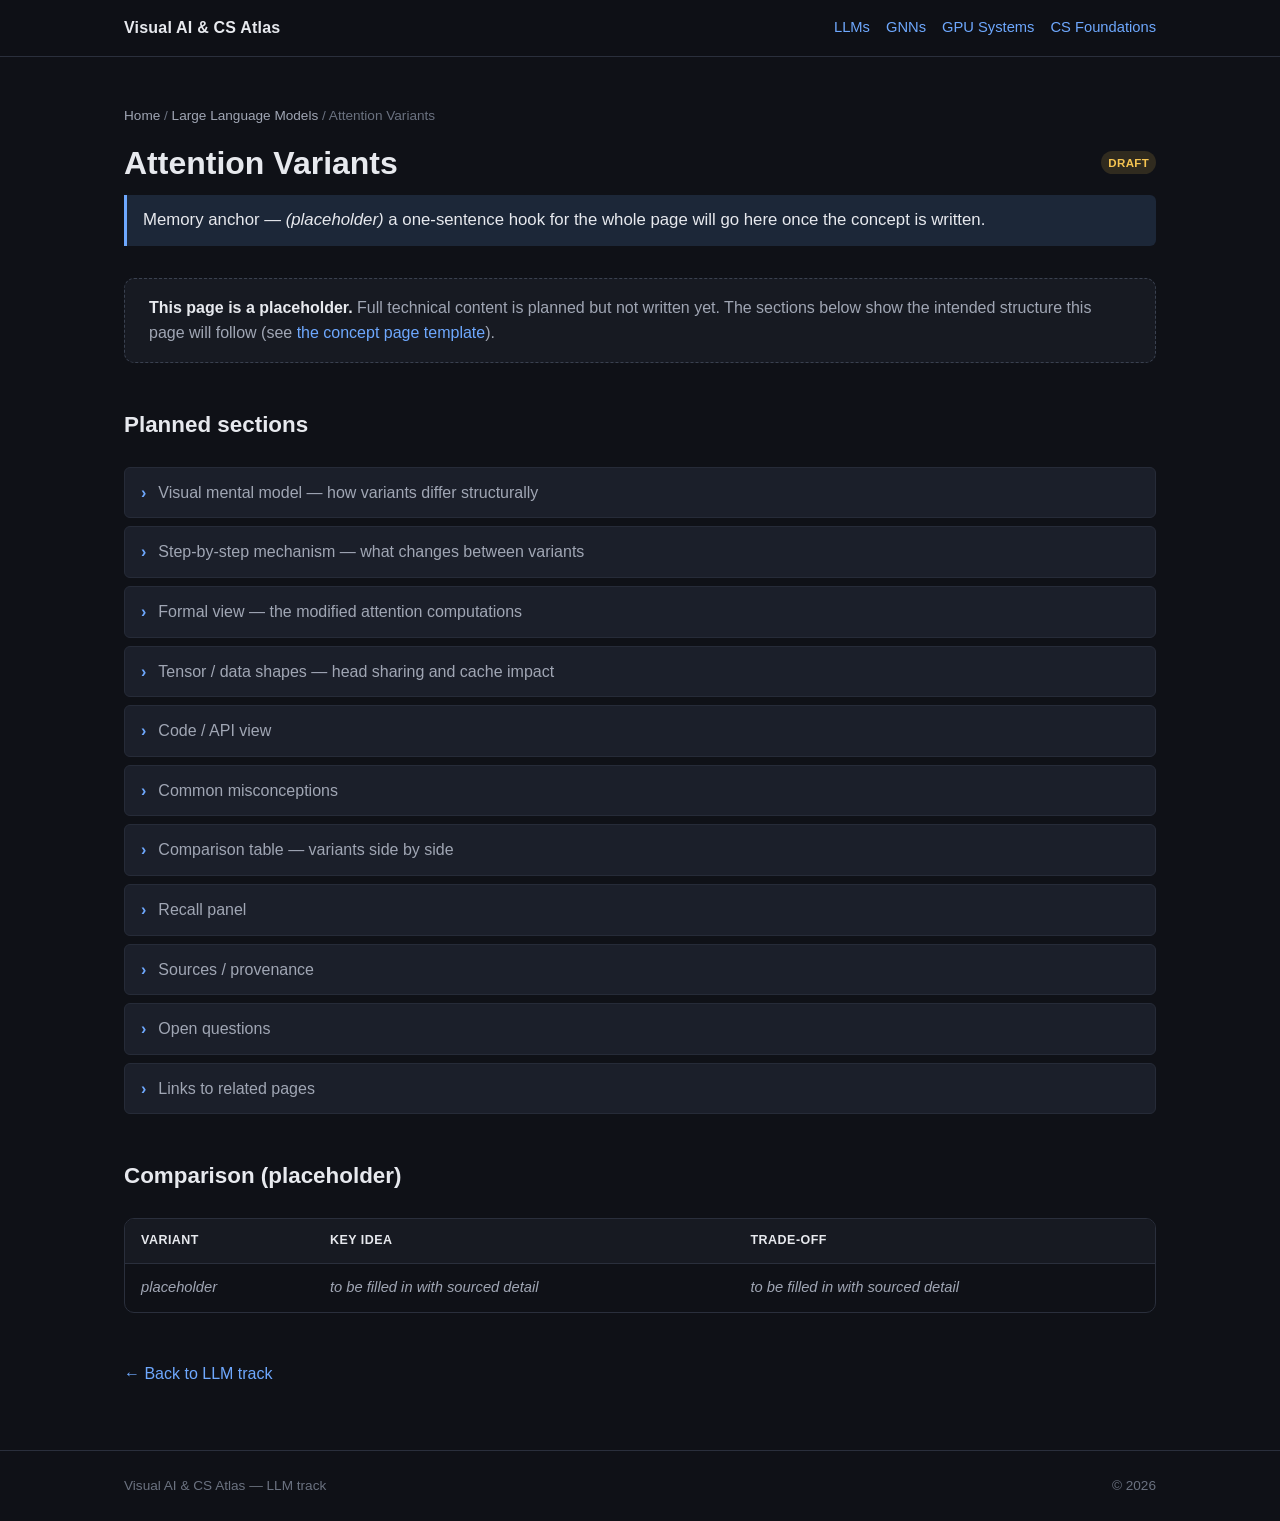
==== pages/llms/attention-variants.html @ 218eb195 "initial commit: setup scaffolding and documentation." ====
<!DOCTYPE html>
<html lang="en">
  <head>
    <meta charset="utf-8" />
    <meta name="viewport" content="width=device-width, initial-scale=1" />
    <title>Attention Variants — Visual AI &amp; CS Atlas</title>
    <meta
      name="description"
      content="Placeholder page comparing attention variants. Content is planned."
    />
    <link rel="stylesheet" href="../../styles/base.css" />
    <link rel="stylesheet" href="../../styles/layout.css" />
    <link rel="stylesheet" href="../../styles/components.css" />
  </head>
  <body>
    <div class="page">
      <header class="topnav">
        <div class="container topnav__inner">
          <a class="topnav__brand" href="../../index.html"
            >Visual AI &amp; CS Atlas</a
          >
          <nav class="topnav__links">
            <a href="index.html">LLMs</a>
            <a href="../gnns/index.html">GNNs</a>
            <a href="../gpu-systems/index.html">GPU Systems</a>
            <a href="../cs-foundations/index.html">CS Foundations</a>
          </nav>
        </div>
      </header>

      <main class="main">
        <div class="container">
          <div class="breadcrumb">
            <a href="../../index.html">Home</a> /
            <a href="index.html">Large Language Models</a> / Attention Variants
          </div>

          <section class="page-header">
            <div class="card__head" style="margin-bottom: var(--space-3)">
              <h1 style="margin: 0">Attention Variants</h1>
              <span class="pill pill--draft">Draft</span>
            </div>
            <p class="anchor">
              Memory anchor — <em>(placeholder)</em> a one-sentence hook for the
              whole page will go here once the concept is written.
            </p>
          </section>

          <div class="callout">
            <p style="margin: 0">
              <strong>This page is a placeholder.</strong> Full technical content
              is planned but not written yet. The sections below show the
              intended structure this page will follow (see
              <a href="../../templates/concept-page-template.html"
                >the concept page template</a
              >).
            </p>
          </div>

          <section class="section">
            <div class="section__title"><h2>Planned sections</h2></div>
            <ul class="planned">
              <li>Visual mental model — how variants differ structurally</li>
              <li>Step-by-step mechanism — what changes between variants</li>
              <li>Formal view — the modified attention computations</li>
              <li>Tensor / data shapes — head sharing and cache impact</li>
              <li>Code / API view</li>
              <li>Common misconceptions</li>
              <li>Comparison table — variants side by side</li>
              <li>Recall panel</li>
              <li>Sources / provenance</li>
              <li>Open questions</li>
              <li>Links to related pages</li>
            </ul>
          </section>

          <section class="section">
            <div class="section__title"><h2>Comparison (placeholder)</h2></div>
            <div class="table-wrap">
              <table class="compare">
                <thead>
                  <tr>
                    <th>Variant</th>
                    <th>Key idea</th>
                    <th>Trade-off</th>
                  </tr>
                </thead>
                <tbody>
                  <tr>
                    <td><em>placeholder</em></td>
                    <td><em>to be filled in with sourced detail</em></td>
                    <td><em>to be filled in with sourced detail</em></td>
                  </tr>
                </tbody>
              </table>
            </div>
          </section>

          <p>
            <a href="index.html">← Back to LLM track</a>
          </p>
        </div>
      </main>

      <footer class="footer">
        <div class="container footer__inner">
          <span>Visual AI &amp; CS Atlas — LLM track</span>
          <span>&copy; <span data-current-year>2026</span></span>
        </div>
      </footer>
    </div>

    <script src="../../scripts/main.js"></script>
    <script src="../../scripts/visual-components.js"></script>
  </body>
</html>
---- styles/base.css ----
/* ==========================================================================
   base.css — design tokens, resets, and base element styles
   Visual AI & CS Atlas
   --------------------------------------------------------------------------
   All theme values live here as CSS custom properties so that layout.css and
   components.css stay declarative. Adjust the palette / spacing scale in one
   place and the whole site follows.
   ========================================================================== */

:root {
  /* --- Backgrounds --- */
  --bg: #0f1117;
  --bg-elevated: #171a22;
  --bg-card: #1b1f2a;
  --bg-inset: #11141b;

  /* --- Text --- */
  --text: #e7e9ee;
  --text-muted: #a0a6b4;
  --text-faint: #6b7280;

  /* --- Accents --- */
  --accent: #6ea8fe;
  --accent-strong: #4f8cff;
  --accent-soft: rgba(110, 168, 254, 0.14);
  --accent-2: #b692f6;

  /* --- Borders --- */
  --border: #2a2f3c;
  --border-strong: #3a4150;
  --card-border: #262b38;

  /* --- Status label colors --- */
  --status-available: #57d9a3;
  --status-available-bg: rgba(87, 217, 163, 0.14);
  --status-draft: #f5c451;
  --status-draft-bg: rgba(245, 196, 81, 0.14);
  --status-soon: #8a93a6;
  --status-soon-bg: rgba(138, 147, 166, 0.14);
  --status-review: #f59e8b;
  --status-review-bg: rgba(245, 158, 139, 0.14);
  --status-verified: #6ea8fe;
  --status-verified-bg: rgba(110, 168, 254, 0.14);

  /* --- Spacing scale --- */
  --space-1: 0.25rem;
  --space-2: 0.5rem;
  --space-3: 0.75rem;
  --space-4: 1rem;
  --space-5: 1.5rem;
  --space-6: 2rem;
  --space-7: 3rem;
  --space-8: 4rem;

  /* --- Radius --- */
  --radius-sm: 6px;
  --radius: 10px;
  --radius-lg: 16px;

  /* --- Fonts --- */
  --font-sans: -apple-system, BlinkMacSystemFont, "Segoe UI", Roboto, Helvetica,
    Arial, sans-serif, "Apple Color Emoji", "Segoe UI Emoji";
  --font-mono: ui-monospace, SFMono-Regular, "SF Mono", Menlo, Consolas,
    "Liberation Mono", monospace;

  /* --- Layout --- */
  --content-max: 1080px;
  --shadow: 0 1px 2px rgba(0, 0, 0, 0.3), 0 4px 16px rgba(0, 0, 0, 0.25);
}

/* --- Reset --- */
*,
*::before,
*::after {
  box-sizing: border-box;
}

html {
  font-size: 16px;
  scroll-behavior: smooth;
}

body {
  margin: 0;
  background: var(--bg);
  color: var(--text);
  font-family: var(--font-sans);
  line-height: 1.6;
  -webkit-font-smoothing: antialiased;
  text-rendering: optimizeLegibility;
}

h1,
h2,
h3,
h4 {
  line-height: 1.25;
  margin: 0 0 var(--space-3);
  font-weight: 650;
}

h1 {
  font-size: 2rem;
}
h2 {
  font-size: 1.4rem;
}
h3 {
  font-size: 1.1rem;
}

p {
  margin: 0 0 var(--space-4);
  color: var(--text-muted);
}

a {
  color: var(--accent);
  text-decoration: none;
}
a:hover {
  color: var(--accent-strong);
  text-decoration: underline;
}

code,
pre {
  font-family: var(--font-mono);
  font-size: 0.9em;
}

ul,
ol {
  color: var(--text-muted);
}

hr {
  border: none;
  border-top: 1px solid var(--border);
  margin: var(--space-6) 0;
}

small {
  color: var(--text-faint);
}
---- styles/layout.css ----
/* ==========================================================================
   layout.css — page shell, navigation skeleton, and grid systems
   Visual AI & CS Atlas
   --------------------------------------------------------------------------
   Structural layout only. Visual treatment of cards / pills / panels lives in
   components.css. Keeping a stable layout here is intentional: pages should be
   recognizable by shape, per the project's "consistent page layout" principle.
   ========================================================================== */

/* --- Page shell --- */
.page {
  display: flex;
  flex-direction: column;
  min-height: 100vh;
}

.container {
  width: 100%;
  max-width: var(--content-max);
  margin: 0 auto;
  padding: 0 var(--space-5);
}

/* --- Top navigation --- */
.topnav {
  position: sticky;
  top: 0;
  z-index: 10;
  background: rgba(15, 17, 23, 0.85);
  backdrop-filter: blur(8px);
  border-bottom: 1px solid var(--border);
}

.topnav__inner {
  display: flex;
  align-items: center;
  justify-content: space-between;
  gap: var(--space-4);
  height: 56px;
}

.topnav__brand {
  font-weight: 700;
  color: var(--text);
  letter-spacing: 0.2px;
}
.topnav__brand:hover {
  text-decoration: none;
  color: var(--accent);
}

.topnav__links {
  display: flex;
  gap: var(--space-4);
  flex-wrap: wrap;
  font-size: 0.92rem;
}

/* --- Main content region --- */
.main {
  flex: 1;
  padding: var(--space-7) 0;
}

/* --- Page header block --- */
.page-header {
  margin-bottom: var(--space-6);
}
.page-header .subtitle {
  font-size: 1.05rem;
  max-width: 70ch;
}

/* --- Breadcrumb --- */
.breadcrumb {
  font-size: 0.85rem;
  color: var(--text-faint);
  margin-bottom: var(--space-4);
}
.breadcrumb a {
  color: var(--text-muted);
}

/* --- Sections --- */
.section {
  margin: var(--space-7) 0;
}
.section__title {
  display: flex;
  align-items: baseline;
  gap: var(--space-3);
  margin-bottom: var(--space-4);
}

/* --- Card grids --- */
.grid {
  display: grid;
  gap: var(--space-4);
}
.grid--2 {
  grid-template-columns: repeat(2, 1fr);
}
.grid--3 {
  grid-template-columns: repeat(3, 1fr);
}
.grid--auto {
  grid-template-columns: repeat(auto-fill, minmax(280px, 1fr));
}

/* --- Footer --- */
.footer {
  border-top: 1px solid var(--border);
  padding: var(--space-5) 0;
  color: var(--text-faint);
  font-size: 0.85rem;
}
.footer__inner {
  display: flex;
  justify-content: space-between;
  flex-wrap: wrap;
  gap: var(--space-3);
}

/* --- Responsive --- */
@media (max-width: 760px) {
  .grid--2,
  .grid--3 {
    grid-template-columns: 1fr;
  }
  .topnav__inner {
    height: auto;
    padding: var(--space-3) 0;
    flex-direction: column;
    align-items: flex-start;
  }
}
---- styles/components.css ----
/* ==========================================================================
   components.css — reusable UI components
   Visual AI & CS Atlas
   --------------------------------------------------------------------------
   Each component here is referenced by docs/VISUAL_LANGUAGE.md and
   docs/PAGE_STANDARDS.md. Keep class names stable so future concept pages can
   rely on them.
   ========================================================================== */

/* --- Cards (track + topic) --- */
.card {
  display: flex;
  flex-direction: column;
  background: var(--bg-card);
  border: 1px solid var(--card-border);
  border-radius: var(--radius);
  padding: var(--space-5);
  transition: border-color 0.15s ease, transform 0.15s ease;
}
.card:hover {
  border-color: var(--border-strong);
  transform: translateY(-2px);
}
.card__head {
  display: flex;
  align-items: center;
  justify-content: space-between;
  gap: var(--space-3);
  margin-bottom: var(--space-2);
}
.card__title {
  font-size: 1.1rem;
  font-weight: 650;
  color: var(--text);
}
.card__desc {
  color: var(--text-muted);
  font-size: 0.95rem;
  margin-bottom: var(--space-3);
}
.card__topics {
  font-size: 0.82rem;
  color: var(--text-faint);
  margin-top: auto;
}
.card__topics strong {
  color: var(--text-muted);
  font-weight: 600;
}
.card__link {
  margin-top: var(--space-4);
  font-size: 0.9rem;
  font-weight: 600;
}

/* A whole card can be a link */
a.card {
  color: inherit;
}
a.card:hover {
  text-decoration: none;
}

/* --- Status pills --- */
.pill {
  display: inline-flex;
  align-items: center;
  gap: var(--space-1);
  font-size: 0.72rem;
  font-weight: 700;
  letter-spacing: 0.03em;
  text-transform: uppercase;
  padding: 0.2em 0.6em;
  border-radius: 999px;
  white-space: nowrap;
}
.pill--available {
  color: var(--status-available);
  background: var(--status-available-bg);
}
.pill--draft {
  color: var(--status-draft);
  background: var(--status-draft-bg);
}
.pill--soon {
  color: var(--status-soon);
  background: var(--status-soon-bg);
}
.pill--review {
  color: var(--status-review);
  background: var(--status-review-bg);
}
.pill--verified {
  color: var(--status-verified);
  background: var(--status-verified-bg);
}

/* --- Memory anchor --- */
.anchor {
  border-left: 3px solid var(--accent);
  background: var(--accent-soft);
  padding: var(--space-3) var(--space-4);
  border-radius: 0 var(--radius-sm) var(--radius-sm) 0;
  color: var(--text);
  font-size: 1.05rem;
}

/* --- Metadata strip --- */
.meta {
  display: flex;
  flex-wrap: wrap;
  gap: var(--space-4);
  font-size: 0.85rem;
  color: var(--text-muted);
  padding: var(--space-3) 0;
  border-top: 1px solid var(--border);
  border-bottom: 1px solid var(--border);
}
.meta dt {
  color: var(--text-faint);
  font-size: 0.72rem;
  text-transform: uppercase;
  letter-spacing: 0.04em;
}
.meta dd {
  margin: 0;
  color: var(--text);
}

/* --- Recall panel --- */
.recall {
  background: var(--bg-elevated);
  border: 1px solid var(--border);
  border-radius: var(--radius);
  padding: var(--space-5);
}
.recall__title {
  color: var(--accent);
  font-size: 0.8rem;
  text-transform: uppercase;
  letter-spacing: 0.05em;
  margin-bottom: var(--space-3);
}

/* --- Visual placeholder box (where future diagrams will live) --- */
.viz {
  display: flex;
  flex-direction: column;
  align-items: center;
  justify-content: center;
  text-align: center;
  min-height: 220px;
  border: 1.5px dashed var(--border-strong);
  border-radius: var(--radius);
  background: repeating-linear-gradient(
    45deg,
    var(--bg-inset),
    var(--bg-inset) 12px,
    var(--bg-elevated) 12px,
    var(--bg-elevated) 24px
  );
  color: var(--text-faint);
  padding: var(--space-6);
}
.viz__label {
  font-weight: 600;
  color: var(--text-muted);
  margin-bottom: var(--space-2);
}
.viz__hint {
  font-size: 0.85rem;
}

/* --- Code-trace panel --- */
.code-trace {
  background: var(--bg-inset);
  border: 1px solid var(--border);
  border-radius: var(--radius);
  overflow: hidden;
}
.code-trace__bar {
  display: flex;
  align-items: center;
  gap: var(--space-2);
  padding: var(--space-2) var(--space-4);
  background: var(--bg-elevated);
  border-bottom: 1px solid var(--border);
  font-size: 0.78rem;
  color: var(--text-faint);
}
.code-trace pre {
  margin: 0;
  padding: var(--space-4);
  overflow-x: auto;
  color: var(--text);
}

/* --- Comparison table --- */
.table-wrap {
  overflow-x: auto;
  border: 1px solid var(--border);
  border-radius: var(--radius);
}
table.compare {
  width: 100%;
  border-collapse: collapse;
  font-size: 0.92rem;
}
table.compare th,
table.compare td {
  text-align: left;
  padding: var(--space-3) var(--space-4);
  border-bottom: 1px solid var(--border);
}
table.compare thead th {
  background: var(--bg-elevated);
  color: var(--text);
  font-size: 0.78rem;
  text-transform: uppercase;
  letter-spacing: 0.04em;
}
table.compare tbody tr:last-child td {
  border-bottom: none;
}
table.compare td {
  color: var(--text-muted);
}

/* --- Provenance block --- */
.provenance {
  border: 1px solid var(--border);
  border-left: 3px solid var(--accent-2);
  border-radius: 0 var(--radius) var(--radius) 0;
  background: var(--bg-elevated);
  padding: var(--space-4) var(--space-5);
  font-size: 0.9rem;
}
.provenance__title {
  color: var(--accent-2);
  font-size: 0.8rem;
  text-transform: uppercase;
  letter-spacing: 0.05em;
  margin-bottom: var(--space-2);
}
.provenance ul {
  margin: 0;
  padding-left: var(--space-5);
}

/* --- Callout (notes / planned content) --- */
.callout {
  border: 1px dashed var(--border-strong);
  border-radius: var(--radius);
  padding: var(--space-4) var(--space-5);
  background: var(--bg-elevated);
  color: var(--text-muted);
}
.callout strong {
  color: var(--text);
}

/* --- Planned-sections list (used on placeholder pages) --- */
.planned {
  list-style: none;
  padding: 0;
  margin: 0;
  display: grid;
  gap: var(--space-2);
}
.planned li {
  display: flex;
  align-items: center;
  gap: var(--space-3);
  padding: var(--space-3) var(--space-4);
  background: var(--bg-card);
  border: 1px solid var(--card-border);
  border-radius: var(--radius-sm);
  color: var(--text-muted);
}
.planned li::before {
  content: "›";
  color: var(--accent);
  font-weight: 700;
}

/* --- Stepper controls (scaffolding for future diagram stages) --- */
.stepper {
  display: inline-flex;
  align-items: center;
  gap: var(--space-2);
  margin-top: var(--space-4);
}
.stepper button {
  font: inherit;
  font-size: 0.85rem;
  color: var(--text);
  background: var(--bg-card);
  border: 1px solid var(--border-strong);
  border-radius: var(--radius-sm);
  padding: var(--space-2) var(--space-3);
  cursor: pointer;
}
.stepper button:hover {
  border-color: var(--accent);
}
.stepper__status {
  font-size: 0.85rem;
  color: var(--text-faint);
}
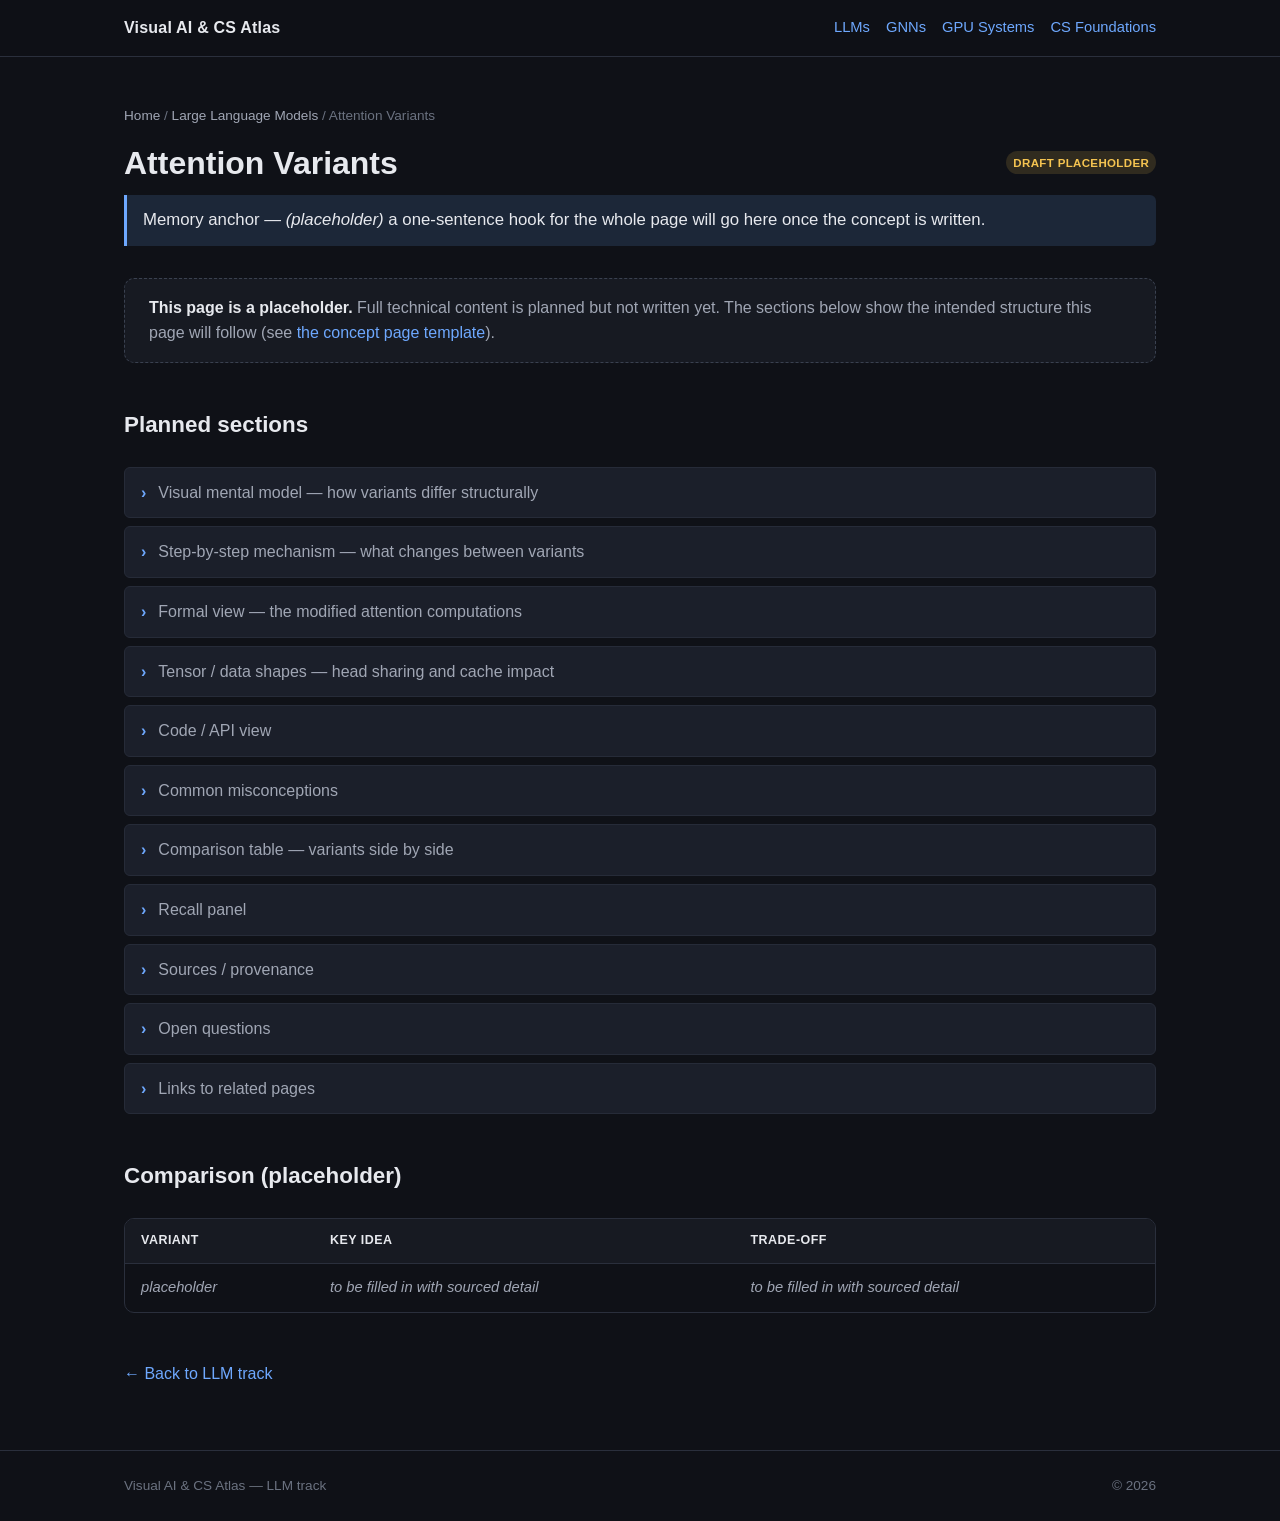
==== commit b1682ba2: "documentation updates" ====
--- a/pages/llms/attention-variants.html
+++ b/pages/llms/attention-variants.html
@@ -38,7 +38,7 @@
           <section class="page-header">
             <div class="card__head" style="margin-bottom: var(--space-3)">
               <h1 style="margin: 0">Attention Variants</h1>
-              <span class="pill pill--draft">Draft</span>
+              <span class="pill pill--draft">Draft placeholder</span>
             </div>
             <p class="anchor">
               Memory anchor — <em>(placeholder)</em> a one-sentence hook for the
